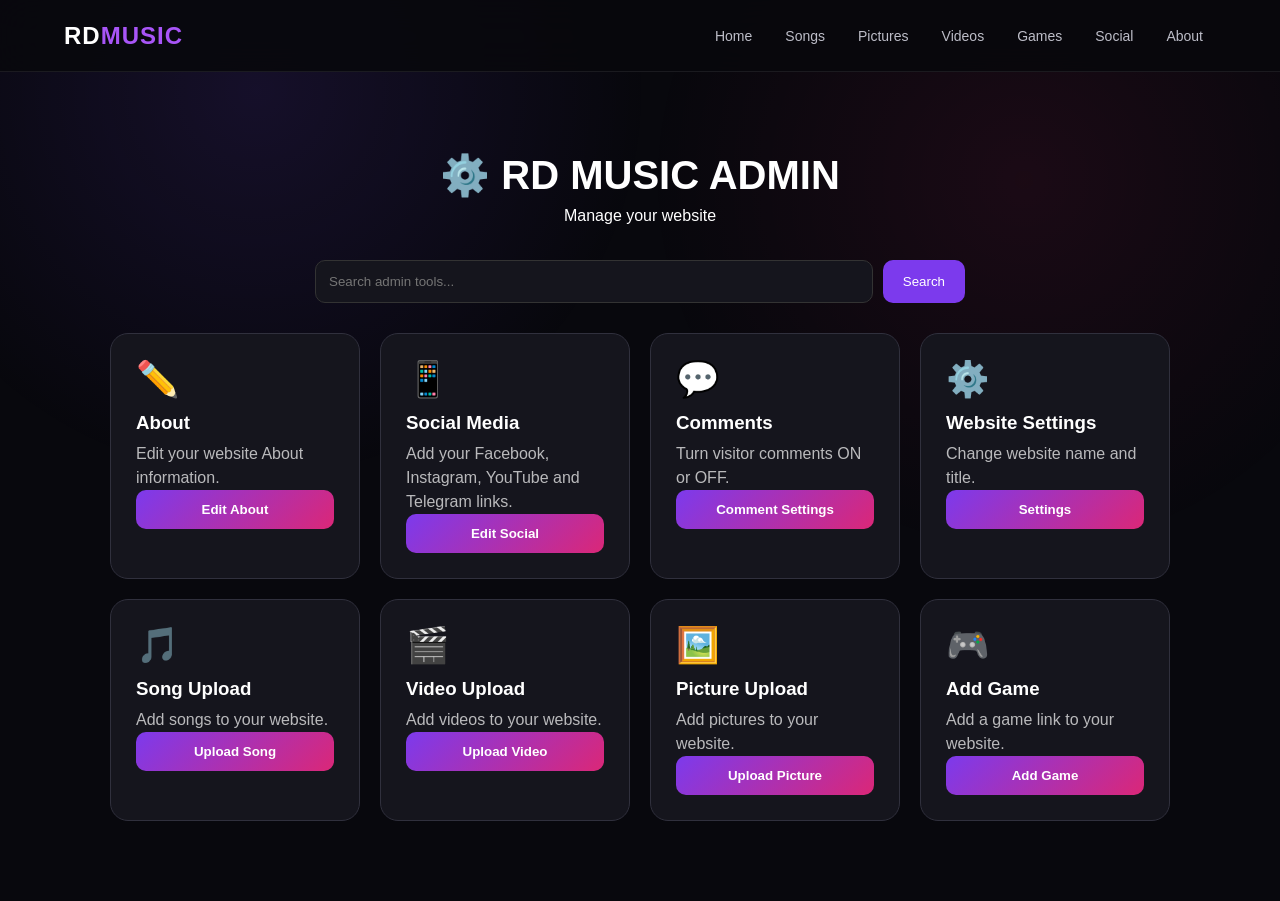
==== admin.html @ 5ebb056d "Update RD Media website" ====
<html lang="en">
<head>
<meta charset="UTF-8">
<meta name="viewport" content="width=device-width, initial-scale=1.0">
<title>RD Music - Admin</title>
<link rel="stylesheet" href="css/style.css">

<style>
.admin-wrap{
  max-width:1100px;
  margin:auto;
  padding:80px 20px;
}

.admin-title{
  text-align:center;
  margin-bottom:35px;
}

.admin-title h1{
  font-size:40px;
  margin-bottom:8px;
}

.admin-grid{
  display:grid;
  grid-template-columns:repeat(auto-fit,minmax(230px,1fr));
  gap:20px;
}

.admin-card{
  background:#15151d;
  border:1px solid #30303d;
  border-radius:18px;
  padding:25px;
}

.admin-card .icon{
  font-size:35px;
}

.admin-card h3{
  margin:12px 0 8px;
}

.admin-card p{
  opacity:.7;
  line-height:1.5;
}

.admin-card button{
  width:100%;
  border:0;
  padding:12px;
  border-radius:10px;
  color:white;
  font-weight:bold;
  cursor:pointer;
  background:linear-gradient(135deg,#7c3aed,#db2777);
}

.admin-search{
  display:flex;
  gap:10px;
  max-width:650px;
  margin:0 auto 30px;
}

.admin-search input{
  flex:1;
  padding:13px;
  border-radius:10px;
  border:1px solid #333;
  background:#15151d;
  color:white;
  outline:none;
}

.admin-search button{
  border:0;
  padding:13px 20px;
  border-radius:10px;
  color:white;
  background:#7c3aed;
}

.modal{
  display:none;
  position:fixed;
  inset:0;
  background:rgba(0,0,0,.8);
  align-items:center;
  justify-content:center;
  padding:20px;
  z-index:9999;
}

.modal-box{
  width:100%;
  max-width:500px;
  background:#15151d;
  border-radius:18px;
  padding:25px;
  border:1px solid #333;
}

.modal-box h2{
  margin-top:0;
}

.modal-box input,
.modal-box textarea{
  width:100%;
  box-sizing:border-box;
  margin:7px 0;
  padding:12px;
  border-radius:10px;
  border:1px solid #333;
  background:#0b0b10;
  color:white;
}

.modal-box textarea{
  min-height:130px;
}

.modal-buttons{
  display:flex;
  gap:10px;
  margin-top:15px;
}

.modal-buttons button{
  flex:1;
  padding:12px;
  border:0;
  border-radius:10px;
  font-weight:bold;
}

.save{
  background:#7c3aed;
  color:white;
}

.close{
  background:#33333f;
  color:white;
}

.status{
  text-align:center;
  margin-top:12px;
}
</style>
</head>

<body>

<header class="topbar">
  <a href="index.html#home" class="logo">
    RD<span>MUSIC</span>
  </a>

  <nav class="nav-menu">
    <a href="index.html#home">Home</a>
    <a href="index.html#songs">Songs</a>
    <a href="index.html#pictures">Pictures</a>
    <a href="index.html#videos">Videos</a>
    <a href="index.html#games">Games</a>
    <a href="index.html#social">Social</a>
    <a href="index.html#about">About</a>
  </nav>
</header>

<main class="admin-wrap">

  <div class="admin-title">
    <h1>⚙️ RD MUSIC ADMIN</h1>
    <p>Manage your website</p>
  </div>

  <div class="admin-search">
    <input
      id="adminSearch"
      type="text"
      placeholder="Search admin tools..."
      oninput="searchAdmin()"
    >
    <button onclick="searchAdmin()">Search</button>
  </div>

  <div class="admin-grid">

    <div class="admin-card" data-key="about">
      <div class="icon">✏️</div>
      <h3>About</h3>
      <p>Edit your website About information.</p>
      <button onclick="openAbout()">Edit About</button>
    </div>

    <div class="admin-card" data-key="social facebook instagram youtube telegram">
      <div class="icon">📱</div>
      <h3>Social Media</h3>
      <p>Add your Facebook, Instagram, YouTube and Telegram links.</p>
      <button onclick="openSocial()">Edit Social</button>
    </div>

    <div class="admin-card" data-key="comments comment">
      <div class="icon">💬</div>
      <h3>Comments</h3>
      <p>Turn visitor comments ON or OFF.</p>
      <button onclick="openComments()">Comment Settings</button>
    </div>

    <div class="admin-card" data-key="website settings title name">
      <div class="icon">⚙️</div>
      <h3>Website Settings</h3>
     
      <p>Change website name and title.</p>
      <button onclick="openSettings()">Settings</button>
    </div>

    <div class="admin-card" data-key="song music upload">
      <div class="icon">🎵</div>
      <h3>Song Upload</h3>
      <p>Add songs to your website.</p>
      <button onclick="uploadItem('song')">Upload Song</button>
    </div>

    <div class="admin-card" data-key="video upload">
      <div class="icon">🎬</div>
      <h3>Video Upload</h3>
      <p>Add videos to your website.</p>
      <button onclick="uploadItem('video')">Upload Video</button>
    </div>

    <div class="admin-card" data-key="picture image photo upload">
      <div class="icon">🖼️</div>
      <h3>Picture Upload</h3>
      <p>Add pictures to your website.</p>
      <button onclick="uploadItem('picture')">Upload Picture</button>
    </div>

    <div class="admin-card" data-key="game">
      <div class="icon">🎮</div>
      <h3>Add Game</h3>
      <p>Add a game link to your website.</p>
      <button onclick="addGame()">Add Game</button>
    </div>

  </div>
</main>


<div class="modal" id="aboutModal">
  <div class="modal-box">
    <h2>✏️ Edit About</h2>
    <textarea id="aboutText" placeholder="Write about RD Music..."></textarea>
    <div class="modal-buttons">
      <button class="save" onclick="saveAbout()">Save</button>
      <button class="close" onclick="closeModal('aboutModal')">Close</button>
    </div>
  </div>
</div>


<div class="modal" id="socialModal">
  <div class="modal-box">
    <h2>📱 Social Media</h2>

    <input id="facebook" placeholder="Facebook link">
    <input id="instagram" placeholder="Instagram link">
    <input id="youtube" placeholder="YouTube link">
    <input id="telegram" placeholder="Telegram link">

    <div class="modal-buttons">
      <button class="save" onclick="saveSocial()">Save</button>
      <button class="close" onclick="closeModal('socialModal')">Close</button>
    </div>
  </div>
</div>


<div class="modal" id="commentsModal">
  <div class="modal-box">
    <h2>💬 Comment Settings</h2>

    <p id="commentStatus">Comments are ON</p>

    <div class="modal-buttons">
      <button class="save" onclick="commentsOn()">COMMENTS ON</button>
      <button class="close" onclick="commentsOff()">COMMENTS OFF</button>
    </div>

    <div class="modal-buttons">
      <button class="close" onclick="closeModal('commentsModal')">Close</button>
    </div>
  </div>
</div>


<div class="modal" id="settingsModal">
  <div class="modal-box">
    <h2>⚙️ Website Settings</h2>

    <input id="siteName" placeholder="Website name">
    <input id="siteTitle" placeholder="Website title">

    <div class="modal-buttons">
      <button class="save" onclick="saveSettings()">Save</button>
      <button class="close" onclick="closeModal('settingsModal')">Close</button>
    </div>
  </div>
</div>


<script>

function searchAdmin(){

  const value = document.getElementById("adminSearch")
    .value.toLowerCase().trim();

  document.querySelectorAll(".admin-card").forEach(function(card){

    const text =
      card.textContent.toLowerCase() +
      " " +
      (card.dataset.key || "").toLowerCase();

    card.style.display =
      value === "" || text.includes(value) ? "" : "none";
  });
}


function closeModal(id){
  document.getElementById(id).style.display = "none";
}


function openAbout(){

  document.getElementById("aboutText").value =
    localStorage.getItem("rd_about") || "";

  document.getElementById("aboutModal").style.display = "flex";
}


function saveAbout(){

  localStorage.setItem(
    "rd_about",
    document.getElementById("aboutText").value
  );

  alert("✅ About saved");
  closeModal("aboutModal");
}


function openSocial(){

  document.getElementById("facebook").value =
    localStorage.getItem("rd_facebook") || "";

  document.getElementById("instagram").value =
    localStorage.getItem("rd_instagram") || "";

  document.getElementById("youtube").value =
    localStorage.getItem("rd_youtube") || "";

  document.getElementById("telegram").value =
    localStorage.getItem("rd_telegram") || "";

  document.getElementById("socialModal").style.display = "flex";
}


function saveSocial(){

  localStorage.setItem(
    "rd_facebook",
    document.getElementById("facebook").value
  );

  localStorage.setItem(
    "rd_instagram",
    document.getElementById("instagram").value
  );

  localStorage.setItem(
    "rd_youtube",
    document.getElementById("youtube").value
  );

  localStorage.setItem(
    "rd_telegram",
    document.getElementById("telegram").value
  );

  alert("✅ Social links saved");
  closeModal("socialModal");
}


function openComments(){

  const status =
    localStorage.getItem("rd_comments") === "off"
      ? "❌ Comments are OFF"
      : "✅ Comments are ON";

  document.getElementById("commentStatus").textContent = status;

  document.getElementById("commentsModal").style.display = "flex";
}


function commentsOn(){

  localStorage.setItem("rd_comments","on");

  document.getElementById("commentStatus").textContent =
    "✅ Comments are ON";
}


function commentsOff(){

  localStorage.setItem("rd_comments","off");

  document.getElementById("commentStatus").textContent =
    "❌ Comments are OFF";
}


function openSettings(){

  document.getElementById("siteName").value =
    localStorage.getItem("rd_site_name") || "RD Music";

  document.getElementById("siteTitle").value =
    localStorage.getItem("rd_site_title") || "RD Music";

  document.getElementById("settingsModal").style.display = "flex";
}


function saveSettings(){

  localStorage.setItem(
    "rd_site_name",
    document.getElementById("siteName").value
  );

  localStorage.setItem(
    "rd_site_title",
    document.getElementById("siteTitle").value
  );

  alert("✅ Settings saved");
  closeModal("settingsModal");
}


function uploadItem(type){
  const input=document.createElement("input");
  input.type="file";

  if(type === "song"){
    input.accept="audio/*";
  }else if(type === "video"){
    input.accept="video/*";
  }else if(type === "picture"){
    input.accept="image/*";
  }else{
    return;
  }

  input.onchange=function(){
    const file=input.files[0];
    if(!file) return;

    const title=prompt(
      type === "song" ? "Song name:" :
      type === "video" ? "Video title:" :
      "Picture title:",
      file.name
    );

    if(!title) return;

    const request=indexedDB.open("RDMusicDB",1);

    request.onupgradeneeded=function(e){
      const db=e.target.result;
      if(!db.objectStoreNames.contains("media")){
        db.createObjectStore("media",{keyPath:"id",autoIncrement:true});
      }
    };

    request.onsuccess=function(e){
      const db=e.target.result;
      const tx=db.transaction("media","readwrite");

      tx.objectStore("media").add({
        type:type,
        title:title,
        file:file,
        addedAt:Date.now()
      });

      tx.oncomplete=function(){
        alert("✅ "+type+" uploaded successfully!");
      };
    };

    request.onerror=function(){
      alert("❌ Upload failed.");
    };
  };

  input.click();
}

function addGame(){

  const name = prompt("Game name:");

  if(!name) return;

  const link = prompt("Game link:");

  if(!link) return;

  const games =
    JSON.parse(localStorage.getItem("rd_games") || "[]");

  games.push({
    name: name,
    link: link
  });

  localStorage.setItem(
    "rd_games",
    JSON.stringify(games)
  );

  alert("✅ Game added");
}

</script>

</body>
</html>
---- css/style.css ----
*{box-sizing:border-box;margin:0;padding:0}
html{scroll-behavior:smooth}
body{font-family:Arial,sans-serif;background:#08080d;color:#fff;min-height:100vh}
body:before{content:"";position:fixed;inset:0;pointer-events:none;background:radial-gradient(circle at 20% 10%,rgba(120,70,255,.12),transparent 30%),radial-gradient(circle at 80% 20%,rgba(255,40,120,.08),transparent 30%);z-index:-1}

.topbar{position:sticky;top:0;z-index:1000;height:72px;padding:0 5%;display:flex;align-items:center;justify-content:space-between;background:rgba(8,8,13,.9);backdrop-filter:blur(18px);border-bottom:1px solid rgba(255,255,255,.08)}
.logo{color:#fff;text-decoration:none;font-size:24px;font-weight:900;letter-spacing:1px}
.logo span,.footer-logo span{color:#a855f7}
.nav-menu{display:flex;align-items:center;gap:7px}
.nav-menu a{color:#bdbdc8;text-decoration:none;padding:10px 13px;border-radius:10px;font-size:14px}
.nav-menu a:hover{color:#fff;background:rgba(255,255,255,.08)}
.login-btn,.upload-btn{border:0;cursor:pointer;color:#fff;font-weight:bold;border-radius:10px;padding:10px 17px;background:linear-gradient(135deg,#7c3aed,#db2777)}
.menu-btn{display:none;background:none;color:#fff;border:0;font-size:27px}

.hero{min-height:560px;display:flex;align-items:center;justify-content:center;text-align:center;padding:80px 20px;background:radial-gradient(circle at center,rgba(124,58,237,.25),transparent 35%),linear-gradient(180deg,#11101d,#08080d)}
.hero-content{max-width:800px}
.small-title,.section-label{color:#a855f7;font-size:12px;font-weight:bold;letter-spacing:3px}
.hero h1{font-size:clamp(55px,10vw,105px);line-height:1;margin:18px 0;font-weight:900}
.hero h1 span{color:#a855f7}
.hero p{color:#aaaab8;font-size:17px;line-height:1.7}
.hero-btn{display:inline-block;margin-top:30px;padding:15px 25px;color:#fff;text-decoration:none;border-radius:14px;font-weight:bold;background:linear-gradient(135deg,#7c3aed,#db2777)}

.search-area{max-width:850px;margin:-32px auto 30px;padding:0 20px;position:relative;z-index:5}
.search-box{height:62px;display:flex;align-items:center;gap:12px;padding:0 22px;background:#15151e;border:1px solid rgba(255,255,255,.1);border-radius:18px;box-shadow:0 20px 60px rgba(0,0,0,.4)}
.search-box input{flex:1;border:0;outline:0;background:none;color:#fff;font-size:16px}

.section{max-width:1200px;margin:auto;padding:70px 25px}
.section-heading{display:flex;justify-content:space-between;align-items:center;margin-bottom:25px}
.section h2{margin-top:8px;font-size:30px}
.song-grid,.media-grid{display:grid;grid-template-columns:repeat(auto-fill,minmax(210px,1fr));gap:20px}

.song-card{overflow:hidden;background:#14141d;border:1px solid rgba(255,255,255,.07);border-radius:18px;transition:.3s}
.song-card:hover{transform:translateY(-6px);border-color:rgba(168,85,247,.5)}
.song-cover{width:100%;aspect-ratio:1;object-fit:cover;display:block}
.default-cover{display:flex;align-items:center;justify-content:center;font-size:65px}
.theme-purple{background:linear-gradient(135deg,#7c3aed,#db2777)}
.theme-blue{background:linear-gradient(135deg,#2563eb,#06b6d4)}
.theme-red{background:linear-gradient(135deg,#dc2626,#f97316)}
.theme-green{background:linear-gradient(135deg,#16a34a,#14b8a6)}
.theme-dark{background:linear-gradient(135deg,#333,#080808)}

.song-body{padding:17px}
.song-body h3{font-size:17px;white-space:nowrap;overflow:hidden;text-overflow:ellipsis}
.song-body p{margin-top:6px;color:#858593;font-size:13px}
.play-card-btn{width:100%;margin-top:15px;padding:11px;border:0;border-radius:10px;cursor:pointer;color:#fff;font-weight:bold;background:linear-gradient(135deg,#7c3aed,#db2777)}

.empty{padding:60px 20px;text-align:center;color:#777784}
.empty div{font-size:55px;margin-bottom:10px}

.music-player{position:sticky;bottom:0;z-index:900;max-width:1200px;margin:0 auto;display:flex;align-items:center;gap:20px;padding:15px 20px;background:rgba(18,18,26,.94);backdrop-filter:blur(20px);border:1px solid rgba(255,255,255,.1);border-radius:20px 20px 0 0;box-shadow:0 -15px 50px rgba(0,0,0,.35)}
.player-cover-wrap{width:75px;height:75px;flex-shrink:0}
.player-cover{width:100%;height:100%;display:flex;align-items:center;justify-content:center;font-size:35px;border-radius:13px;background:linear-gradient(135deg,#7c3aed,#db2777)}
.player-info{flex:1;min-width:0}
.player-info>p{color:#a855f7;font-size:9px;font-weight:bold;letter-spacing:2px}
.player-info h3{margin-top:5px;font-size:16px;overflow:hidden;white-space:nowrap;text-overflow:ellipsis}
.player-info span{color:#777784;font-size:12px}
.progress-area{display:flex;align-items:center;gap:8px;margin-top:10px}
.progress-area span{font-size:10px}
#progressBar{flex:1}
.player-controls{display:flex;justify-content:center;gap:15px;margin-top:7px}
.player-controls button{width:35px;height:35px;border-radius:50%;border:0;background:#282832;color:#fff;cursor:pointer}
.player-controls .main-play{background:linear-gradient(135deg,#7c3aed,#db2777)}
.volume-area{display:flex;align-items:center;gap:8px}
input[type=range]{accent-color:#a855f7;cursor:pointer}

.media-grid .card{overflow:hidden;background:#14141d;border-radius:15px}
.media-grid img,.media-grid video{width:100%;display:block}

.social-grid{display:grid;grid-template-columns:repeat(4,1fr);gap:15px;margin-top:25px}
.social-grid a{padding:20px;text-align:center;text-decoration:none;color:#fff;background:#15151e;border:1px solid rgba(255,255,255,.07);border-radius:15px}

.about-section p:not(.section-label){max-width:750px;color:#9c9ca9;line-height:1.8;margin-top:15px}

.modal{display:none;position:fixed;inset:0;z-index:2000;align-items:center;justify-content:center;padding:20px;background:rgba(0,0,0,.75);backdrop-filter:blur(8px)}
.modal-box{position:relative;width:100%;max-width:480px;max-height:90vh;overflow-y:auto;padding:30px;background:#16161f;border:1px solid rgba(255,255,255,.1);border-radius:22px}
.modal-box h2{margin-bottom:25px}
.close{position:absolute;top:15px;right:17px;border:0;background:none;color:#aaa;font-size:28px;cursor:pointer}
.modal-box label{display:block;margin:15px 0 7px;color:#aaa;font-size:13px}
.modal-box input,.modal-box select{width:100%;padding:13px;border:1px solid rgba(255,255,255,.1);border-radius:10px;outline:0;background:#0d0d13;color:#fff}
.theme-options{display:grid;grid-template-columns:repeat(5,1fr);gap:7px}
.theme{padding:9px 5px;border:0;border-radius:8px;color:#fff;cursor:pointer}
.theme.purple{background:#7c3aed}
.theme.blue{background:#2563eb}
.theme.red{background:#dc2626}
.theme.green{background:#16a34a}
.theme.dark{background:#292929}
.submit-upload


.search-box button{
  border:0;
  padding:10px 16px;
  border-radius:10px;
  color:#fff;
  font-weight:bold;
  cursor:pointer;
  background:linear-gradient(135deg,#7c3aed,#db2777);
}

.search-box button:active{
  transform:scale(.96);
}
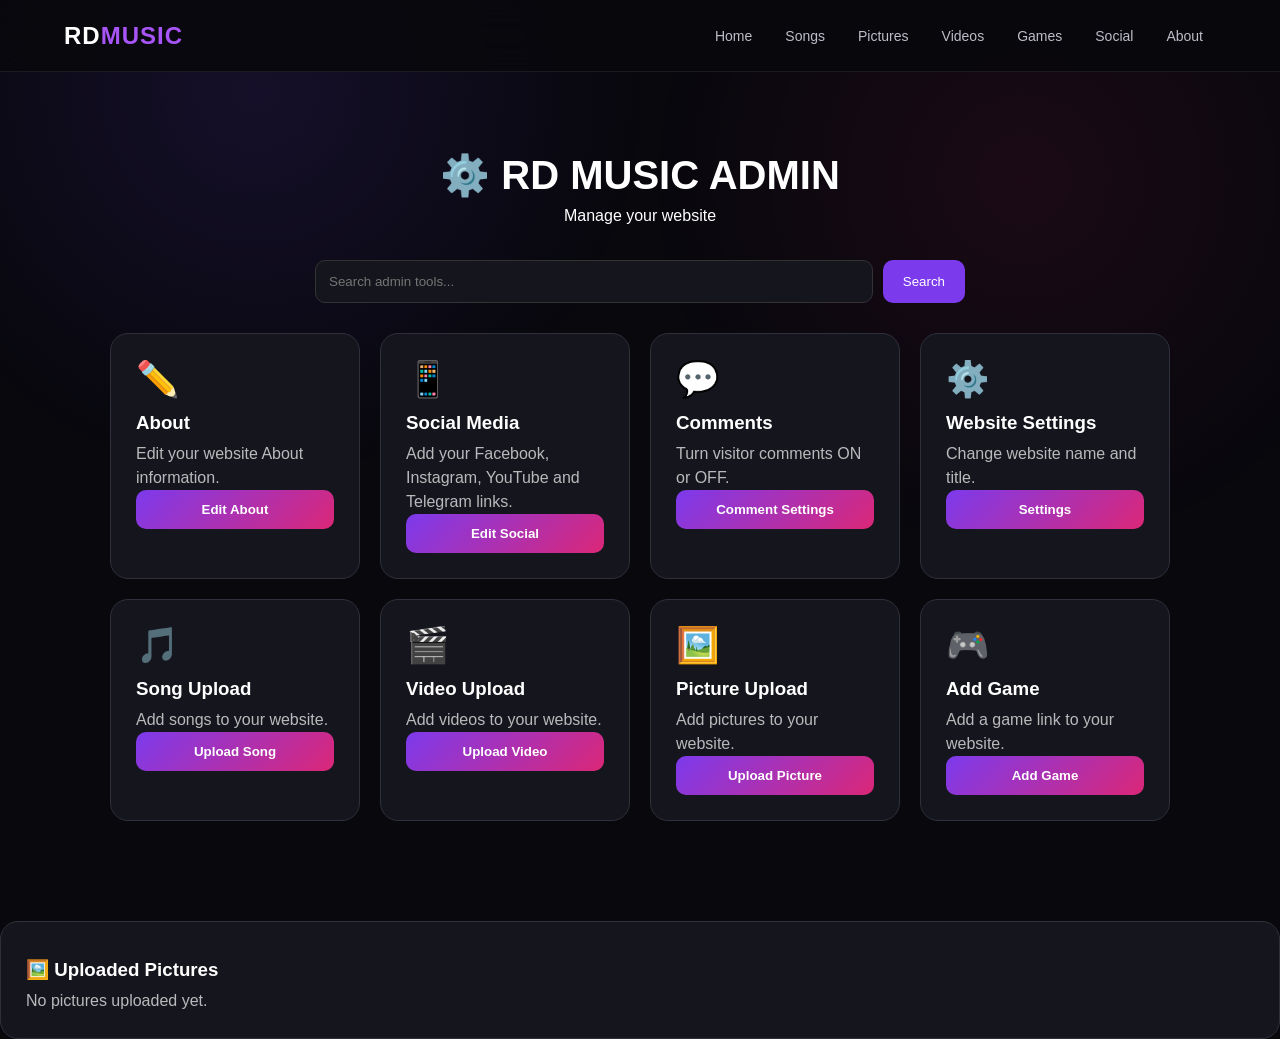
==== commit f96ea3f5: "Add picture delete and media database support" ====
--- a/admin.html
+++ b/admin.html
@@ -467,65 +467,119 @@
 
 
 function uploadItem(type){
-  const input=document.createElement("input");
-  input.type="file";
+  const input = document.createElement("input");
+  input.type = "file";
 
   if(type === "song"){
-    input.accept="audio/*";
+    input.accept = "audio/*";
   }else if(type === "video"){
-    input.accept="video/*";
+    input.accept = "video/*";
   }else if(type === "picture"){
-    input.accept="image/*";
+    input.accept = "image/*";
   }else{
     return;
   }
 
-  input.onchange=function(){
-    const file=input.files[0];
+  input.onchange = function(){
+    const file = input.files[0];
     if(!file) return;
 
-    const title=prompt(
+    const title = prompt(
       type === "song" ? "Song name:" :
       type === "video" ? "Video title:" :
-      "Picture title:",
-      file.name
+      "Picture title:"
     );
 
     if(!title) return;
 
-    const request=indexedDB.open("RDMusicDB",1);
-
-    request.onupgradeneeded=function(e){
-      const db=e.target.result;
-      if(!db.objectStoreNames.contains("media")){
-        db.createObjectStore("media",{keyPath:"id",autoIncrement:true});
-      }
-    };
-
-    request.onsuccess=function(e){
-      const db=e.target.result;
-      const tx=db.transaction("media","readwrite");
-
-      tx.objectStore("media").add({
-        type:type,
-        title:title,
-        file:file,
-        addedAt:Date.now()
-      });
-
-      tx.oncomplete=function(){
-        alert("✅ "+type+" uploaded successfully!");
+    let artist = "";
+    let category = "";
+    let coverFile = null;
+
+    if(type === "song"){
+      artist = prompt("Artist name:") || "";
+      category = prompt(
+        "Category:\n1. Pop\n2. Romantic\n3. Sad\n4. Devotional\n5. DJ\n6. Other"
+      ) || "";
+
+      const coverInput = document.createElement("input");
+      coverInput.type = "file";
+      coverInput.accept = "image/*";
+
+      coverInput.onchange = function(){
+        coverFile = coverInput.files[0] || null;
+        saveUploadedItem();
       };
-    };
-
-    request.onerror=function(){
-      alert("❌ Upload failed.");
-    };
+
+      coverInput.click();
+    }else{
+      saveUploadedItem();
+    }
+
+    function saveUploadedItem(){
+      const request = indexedDB.open("RDMusicDB", 3);
+
+      request.onupgradeneeded = function(e) {
+        const db = e.target.result;
+
+        if (!db.objectStoreNames.contains("songs")) {
+          db.createObjectStore("songs", {
+            keyPath: "id",
+            autoIncrement: true
+          });
+        }
+
+        if (!db.objectStoreNames.contains("media")) {
+          db.createObjectStore("media", {
+            keyPath: "id",
+            autoIncrement: true
+          });
+        }
+      };
+
+      request.onerror = function() {
+        console.error("RDMusicDB error:", request.error);
+      };
+
+      request.onsuccess = function(e){
+        const db = e.target.result;
+
+        const tx = db.transaction(
+          type === "song" ? "songs" : "media",
+          "readwrite"
+        );
+
+        const store = tx.objectStore(
+          type === "song" ? "songs" : "media"
+        );
+
+        if(type === "song"){
+          store.add({
+            name: title,
+            artist: artist,
+            category: category,
+            file: file,
+            cover: coverFile,
+            addedAt: Date.now()
+          });
+        }else{
+          store.add({
+            type: type,
+            title: title,
+            file: file,
+            addedAt: Date.now()
+          });
+        }
+
+        tx.oncomplete = function(){
+          alert("✅ Upload successful");
+        };
+      };
+    }
   };
 
   input.click();
 }
-
 function addGame(){
 
   const name = prompt("Game name:");
@@ -554,5 +608,117 @@
 
 </script>
 
+
+
+<div class="admin-card" style="margin-top:20px;">
+  <h3>🖼️ Uploaded Pictures</h3>
+  <div id="adminPictureList"></div>
+</div>
+
+<script>
+function loadAdminPictures() {
+  const list = document.getElementById("adminPictureList");
+  if (!list) return;
+
+  const request = indexedDB.open("RDMusicDB", 3);
+
+  request.onsuccess = function(e) {
+    const db = e.target.result;
+
+    if (!db.objectStoreNames.contains("media")) {
+      list.innerHTML = "<p>No pictures uploaded yet.</p>";
+      return;
+    }
+
+    const tx = db.transaction("media", "readonly");
+    const store = tx.objectStore("media");
+    const getAll = store.getAll();
+
+    getAll.onsuccess = function() {
+      const pictures = getAll.result.filter(
+        item => item.type === "picture"
+      );
+
+      if (!pictures.length) {
+        list.innerHTML = "<p>No pictures uploaded yet.</p>";
+        return;
+      }
+
+      list.innerHTML = "";
+
+      pictures.reverse().forEach(function(item) {
+        const card = document.createElement("div");
+
+        card.style.cssText =
+          "display:flex;align-items:center;gap:12px;" +
+          "padding:10px;margin:8px 0;" +
+          "border:1px solid #ddd;border-radius:10px;";
+
+        const img = document.createElement("img");
+        img.style.cssText =
+          "width:70px;height:70px;object-fit:cover;border-radius:8px;";
+
+        if (item.file instanceof Blob) {
+          img.src = URL.createObjectURL(item.file);
+        }
+
+        const title = document.createElement("span");
+        title.textContent = item.title || "Untitled";
+        title.style.flex = "1";
+
+        const button = document.createElement("button");
+        button.textContent = "🗑️ Delete";
+        button.onclick = function() {
+          deletePicture(item.id);
+        };
+
+        card.appendChild(img);
+        card.appendChild(title);
+        card.appendChild(button);
+
+        list.appendChild(card);
+      });
+    };
+  };
+}
+
+document.addEventListener("DOMContentLoaded", loadAdminPictures);
+</script>
+
+<script>
+async function deletePicture(id) {
+  if (!confirm("এই ছবিটি Delete করবেন?")) return;
+
+  const request = indexedDB.open("RDMusicDB", 3);
+
+  request.onsuccess = function(e) {
+    const db = e.target.result;
+
+    if (!db.objectStoreNames.contains("media")) {
+      alert("Picture database পাওয়া যায়নি।");
+      return;
+    }
+
+    const tx = db.transaction("media", "readwrite");
+    const store = tx.objectStore("media");
+
+    store.delete(id);
+
+    tx.oncomplete = function() {
+      alert("✅ Picture deleted");
+      location.reload();
+    };
+
+    tx.onerror = function() {
+      alert("❌ Delete failed");
+    };
+  };
+
+  request.onerror = function() {
+    alert("❌ Database error");
+  };
+}
+</script>
+
 </body>
 </html>
--- a/css/style.css
+++ b/css/style.css
@@ -101,3 +101,212 @@
 .search-box button:active{
   transform:scale(.96);
 }
+
+.social-grid{
+  display:grid;
+  grid-template-columns:repeat(4,1fr);
+  gap:16px;
+  margin-top:20px;
+}
+
+.social-card{
+  display:flex;
+  align-items:center;
+  justify-content:center;
+  gap:10px;
+  padding:18px 12px;
+  border-radius:16px;
+  color:#fff;
+  text-decoration:none;
+  font-weight:bold;
+  transition:.2s;
+}
+
+.social-card:hover{
+  transform:translateY(-4px);
+}
+
+.social-icon{
+  width:38px;
+  height:38px;
+  border-radius:12px;
+  display:flex;
+  align-items:center;
+  justify-content:center;
+  background:rgba(255,255,255,.18);
+  font-size:24px;
+  font-weight:900;
+}
+
+.facebook{
+  background:#1877f2;
+}
+
+.instagram{
+  background:linear-gradient(135deg,#833ab4,#fd1d1d,#fcb045);
+}
+
+.youtube{
+  background:#ff0000;
+}
+
+.telegram{
+  background:#229ed9;
+}
+
+@media(max-width:700px){
+  .social-grid{
+    grid-template-columns:repeat(2,1fr);
+  }
+}
+
+
+.social-grid{
+  display:grid;
+  grid-template-columns:repeat(2,1fr);
+  gap:22px;
+  margin-top:28px;
+}
+
+.social-card{
+  position:relative;
+  display:flex;
+  align-items:center;
+  gap:22px;
+  min-height:150px;
+  padding:24px 28px;
+  overflow:hidden;
+  border-radius:24px;
+  text-decoration:none;
+  background:#0d0d18;
+  transition:.3s ease;
+}
+
+.social-card:hover{
+  transform:translateY(-5px);
+}
+
+.social-card.facebook{border:1px solid #1877f2;box-shadow:0 0 25px rgba(24,119,242,.20)}
+.social-card.instagram{border:1px solid #e1306c;box-shadow:0 0 25px rgba(225,48,108,.20)}
+.social-card.youtube{border:1px solid #ff0000;box-shadow:0 0 25px rgba(255,0,0,.20)}
+.social-card.telegram{border:1px solid #229ed9;box-shadow:0 0 25px rgba(34,158,217,.20)}
+
+.brand-logo{
+  flex:none;
+  width:78px;
+  height:78px;
+  display:flex;
+  align-items:center;
+  justify-content:center;
+  border-radius:22px;
+  color:white;
+  font-weight:900;
+  font-size:50px;
+}
+
+.fb-logo{
+  background:#1877f2;
+  font-family:Arial,sans-serif;
+  box-shadow:0 0 25px rgba(24,119,242,.55);
+}
+
+.insta-logo{
+  background:linear-gradient(135deg,#833ab4,#fd1d1d,#fcb045);
+  font-size:58px;
+  box-shadow:0 0 25px rgba(225,48,108,.55);
+}
+
+.yt-logo{
+  background:#ff0000;
+  font-size:38px;
+  border-radius:20px;
+  box-shadow:0 0 25px rgba(255,0,0,.55);
+}
+
+.tg-logo{
+  background:#229ed9;
+  font-size:42px;
+  transform:none;
+  box-shadow:0 0 25px rgba(34,158,217,.55);
+}
+
+.social-info{
+  display:flex;
+  flex-direction:column;
+  gap:7px;
+}
+
+.social-info strong{
+  color:#fff;
+  font-size:25px;
+}
+
+.social-info small{
+  color:#a5a5b5;
+  font-size:15px;
+}
+
+.social-arrow{
+  margin-left:auto;
+  width:48px;
+  height:48px;
+  border-radius:50%;
+  display:flex;
+  align-items:center;
+  justify-content:center;
+  color:#fff;
+  font-size:30px;
+  border:1px solid currentColor;
+}
+
+.facebook .social-arrow{color:#1877f2}
+.instagram .social-arrow{color:#e1306c}
+.youtube .social-arrow{color:#ff0000}
+.telegram .social-arrow{color:#229ed9}
+
+@media(max-width:700px){
+  .social-grid{
+    grid-template-columns:1fr;
+    gap:16px;
+  }
+
+  .social-card{
+    min-height:125px;
+    padding:20px;
+    gap:16px;
+  }
+
+  .brand-logo{
+    width:62px;
+    height:62px;
+    border-radius:18px;
+    font-size:40px;
+  }
+
+  .social-info strong{
+    font-size:21px;
+  }
+
+  .social-info small{
+    font-size:13px;
+  }
+
+  .social-arrow{
+    width:40px;
+    height:40px;
+    font-size:25px;
+  }
+}
+
+
+.brand-logo img{
+  width:52px;
+  height:52px;
+  display:block;
+  object-fit:contain;
+}
+
+.brand-logo{
+  background:rgba(255,255,255,.08);
+}
+
